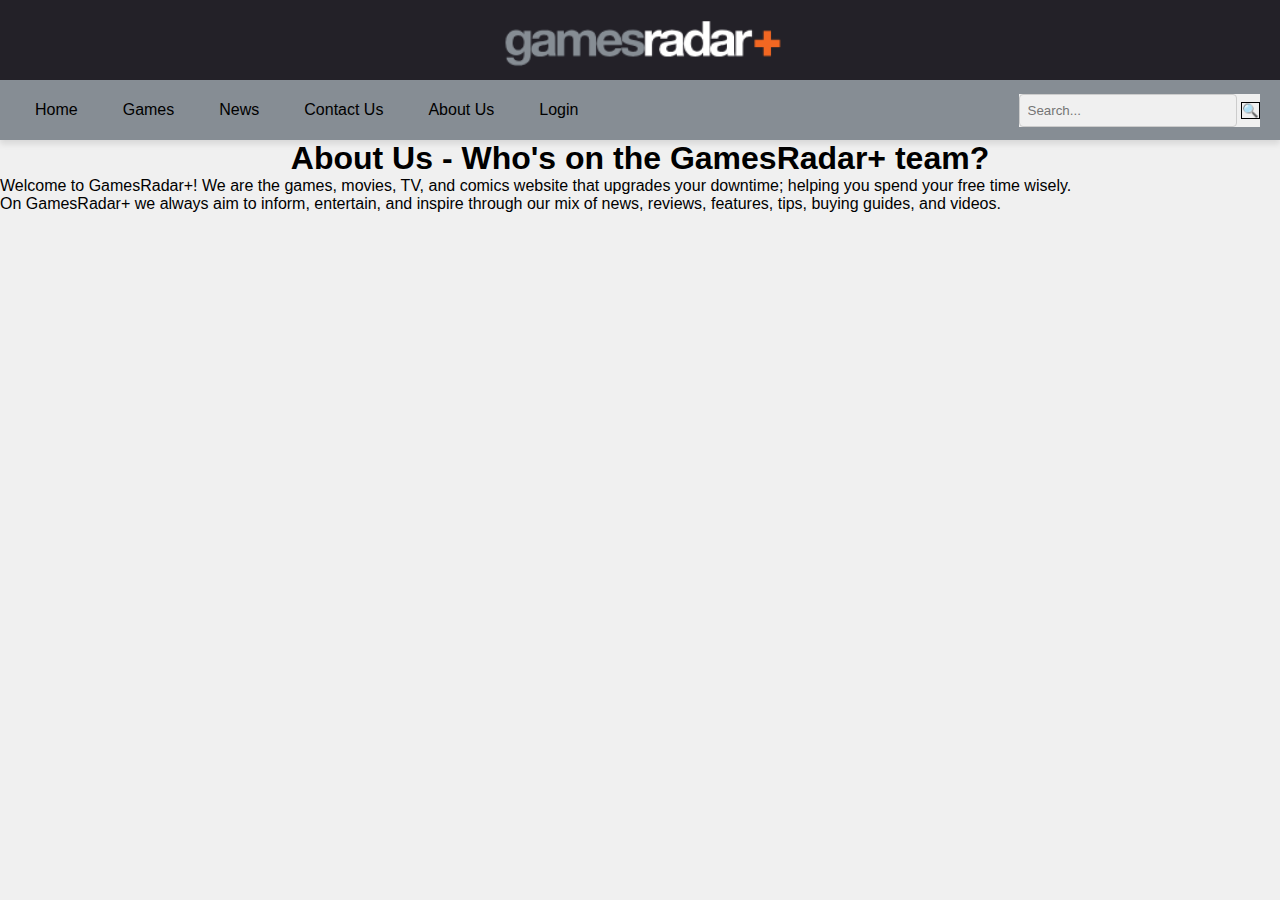
==== aboutus.html @ 88d727af "Adjusting about us page" ====
<!DOCTYPE html>
<html lang="en">
<head>
    <meta charset="UTF-8">
    <meta name="viewport" content="width=device-width, initial-scale=1.0">
    <title>GameRadar+ | About Us</title>
    <link rel="stylesheet" href="aboutus.css">
</head>
<body>
    <section id="sticky-container">
        <!-- Logo Section -->
        <div class="logo-container">
            <img src="GameRadar-Pictures/game-radar-logo.png" alt="Game Radar Logo" style="width: 300px; height: auto;">
        </div>
    
        <!-- Navigation Bar Section -->
        <div class="navbar">
            <ul>
                <li><a href="index.html">Home</a></li>
                <li><a href="games.html">Games</a></li>
                <li><a href="news.html">News</a></li>
                <li><a href="contact.html">Contact Us</a></li>
                <li><a href="aboutus.html">About Us</a></li>
                <li><a href="login.html">Login</a></li>
            </ul>
            <!-- Search Bar -->
            <div class="search-bar">
                <form>
                    <input type="text" placeholder="Search...">
                    <button>🔍</button>
                </form>
            </div>
        </div>
    </section>

    <!--Welcome description-->
    <section class="welcome-container">
        <div>
            <h1>About Us - Who's on the GamesRadar+ team?</h1>

            <p>Welcome to GamesRadar+! We are the games, movies, TV, and comics website that upgrades your downtime; helping you spend your free time wisely.</p>
            <p>On GamesRadar+ we always aim to inform, entertain, and inspire through our mix of news, reviews, features, tips, buying guides, and videos. </p>
        </div>
    </section>
</body>
</html>
---- aboutus.css ----
/* General Styles */
* {
    font-family: Arial, sans-serif;
    margin: 0;
    padding: 0;
    background-color: #f0f0f0;
}

/* Header Section */
h1 {
    text-align: center;
}

.logo-container {
    width: 100%;
    height: 80px;
    background-color: #232128;
    display: flex;
    justify-content: center;
    align-items: center;
    box-sizing: border-box;
}

.navbar {
    display: flex;
    justify-content: space-between;
    align-items: center;
    background-color: #868d94;
    padding: 0 20px;
    height: 60px;
}

.navbar ul {
    list-style-type: none;
    display: flex;
    margin: 0;
    padding: 0;
    background-color: #868d94;
}

.navbar li {
    margin-right: 15px;
    
}

.navbar a {
    color: black;
    text-decoration: none;
    padding: 15px;
    display: block;
    text-align: center;
    background-color: #868d94;
}

.navbar a:hover {
    background-color: #43404d;
    color: white
}

.search-bar li {
    display: flex;
    align-items: center;
    float: right;
}

.search-bar input {
    padding: 8px;
    border: 1px solid #ccc;
    border-radius: 4px;
    width: 200px;
}

.search-bar button {
    border: 1px solid black;
}

.welcome-container {
    background-color: aqua;
}


#sticky-container {
    position: sticky;
    top: 0; /* Stick the container at the top of the viewport */
    z-index: 10; /* Ensure the sticky element stays above other content */
    background-color: #fff; /* Optional: Background color to make sure it appears over the content */
    box-shadow: 0 4px 6px rgba(0, 0, 0, 0.1);
}
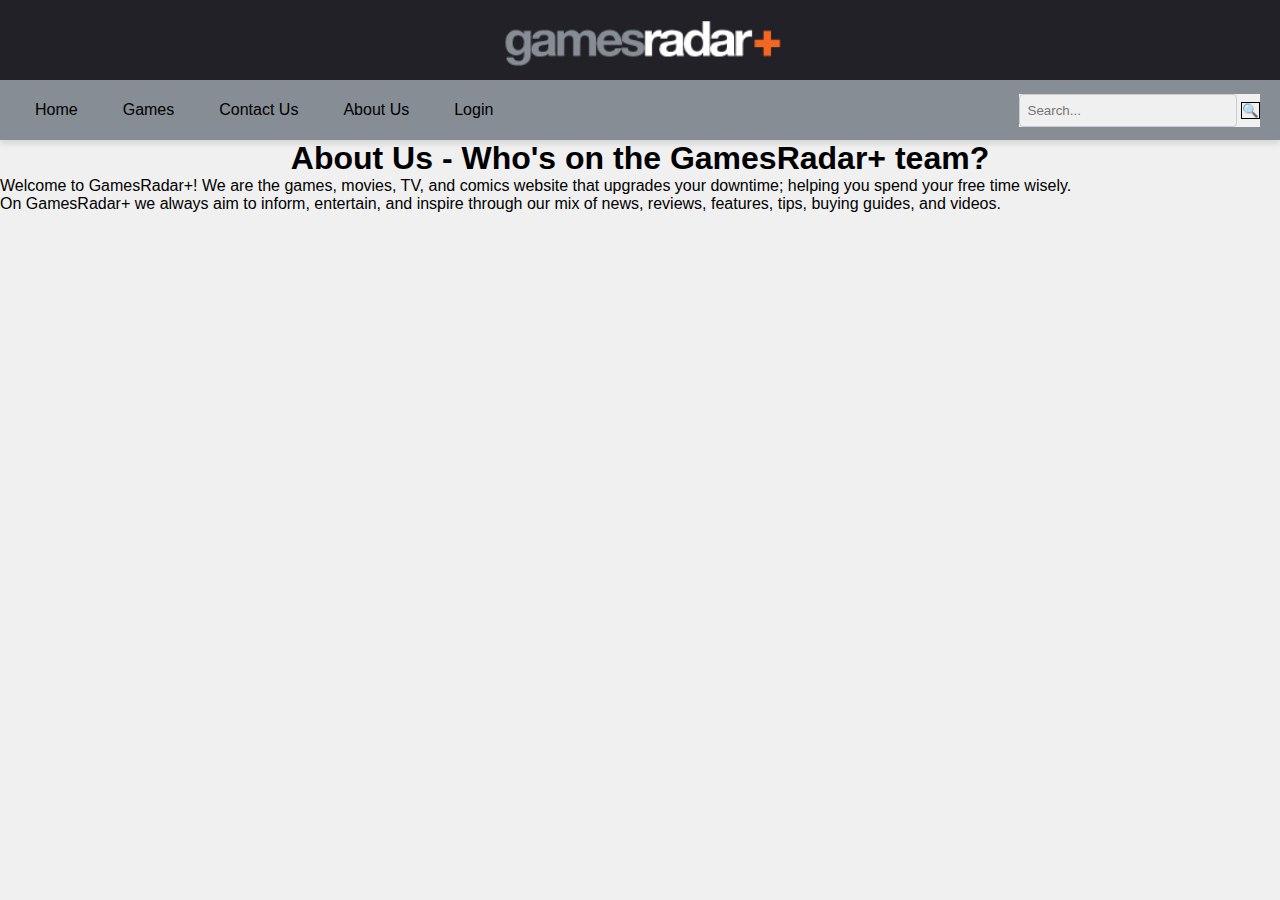
==== commit 27382eb5: "removal of news tab" ====
--- a/aboutus.html
+++ b/aboutus.html
@@ -18,7 +18,6 @@
             <ul>
                 <li><a href="index.html">Home</a></li>
                 <li><a href="games.html">Games</a></li>
-                <li><a href="news.html">News</a></li>
                 <li><a href="contact.html">Contact Us</a></li>
                 <li><a href="aboutus.html">About Us</a></li>
                 <li><a href="login.html">Login</a></li>
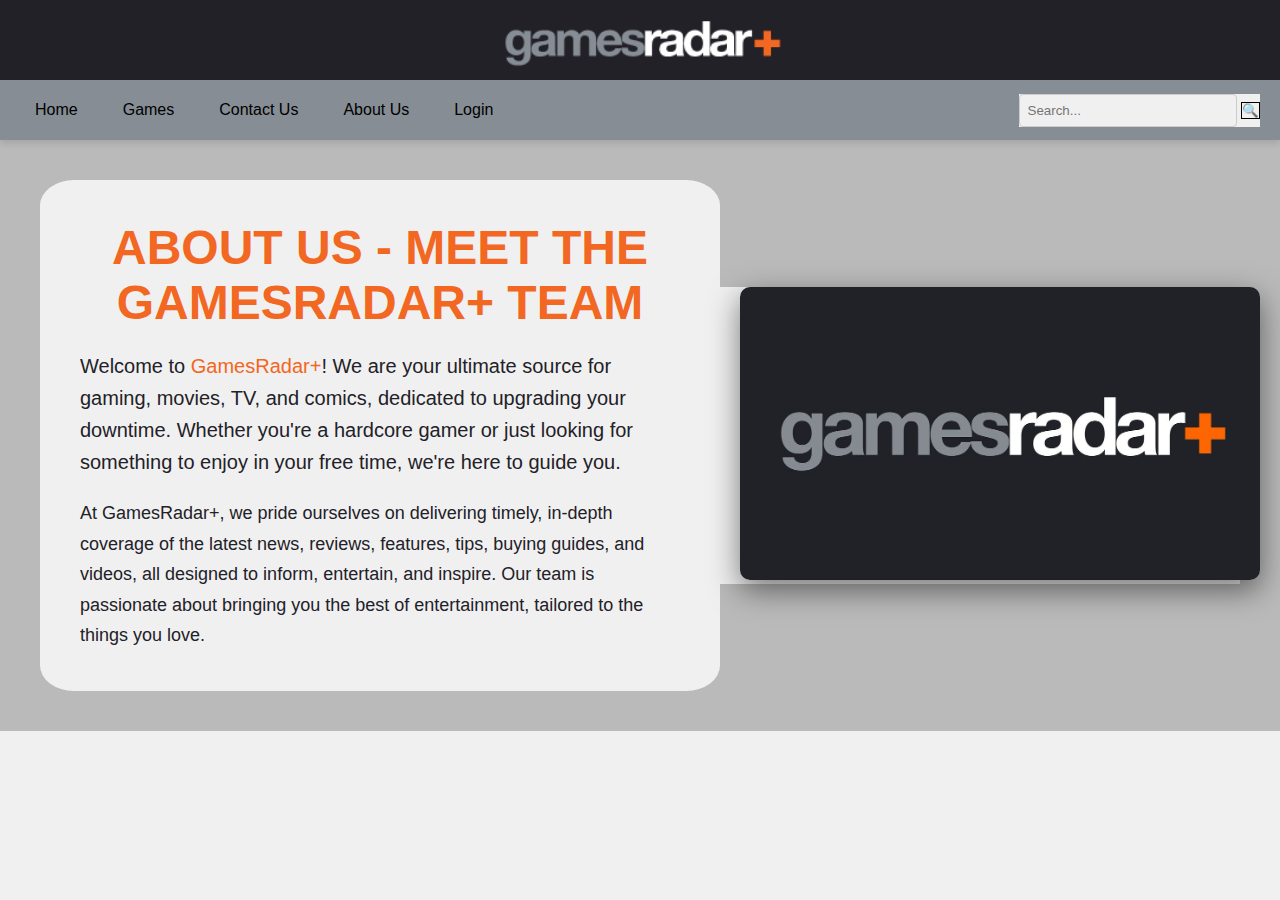
==== commit 772200de: "adjusting about us page formatting" ====
--- a/aboutus.html
+++ b/aboutus.html
@@ -32,13 +32,15 @@
         </div>
     </section>
 
-    <!--Welcome description-->
-    <section class="welcome-container">
-        <div>
-            <h1>About Us - Who's on the GamesRadar+ team?</h1>
-
-            <p>Welcome to GamesRadar+! We are the games, movies, TV, and comics website that upgrades your downtime; helping you spend your free time wisely.</p>
-            <p>On GamesRadar+ we always aim to inform, entertain, and inspire through our mix of news, reviews, features, tips, buying guides, and videos. </p>
+    <!-- Welcome description -->
+    <section class="about-us-container">
+        <div class="about-us-content">
+            <h1>About Us - Meet the GamesRadar+ Team</h1>
+            <p class="intro">Welcome to <span class="highlight">GamesRadar+</span>! We are your ultimate source for gaming, movies, TV, and comics, dedicated to upgrading your downtime. Whether you're a hardcore gamer or just looking for something to enjoy in your free time, we're here to guide you.</p>
+            <p>At GamesRadar+, we pride ourselves on delivering timely, in-depth coverage of the latest news, reviews, features, tips, buying guides, and videos, all designed to inform, entertain, and inspire. Our team is passionate about bringing you the best of entertainment, tailored to the things you love.</p>
+        </div>
+        <div class="team-image">
+            <img src="GameRadar-Pictures/Game-Radar_About.jpg" alt="GamesRadar+ Team">
         </div>
     </section>
 </body>
--- a/aboutus.css
+++ b/aboutus.css
@@ -74,15 +74,75 @@
     border: 1px solid black;
 }
 
-.welcome-container {
-    background-color: aqua;
-}
-
-
 #sticky-container {
     position: sticky;
     top: 0; /* Stick the container at the top of the viewport */
     z-index: 10; /* Ensure the sticky element stays above other content */
     background-color: #fff; /* Optional: Background color to make sure it appears over the content */
     box-shadow: 0 4px 6px rgba(0, 0, 0, 0.1);
-}+}
+
+/* General styles for the about us section */
+.about-us-container {
+    display: flex;
+    flex-direction: row;
+    justify-content: space-between;
+    align-items: center;
+    padding: 40px;
+    background-color: #bababa; /* Dark background to align with gaming theme */
+    color: #fff; /* Light text color for contrast */
+}
+
+.about-us-content {
+    max-width: 600px;
+    padding: 40px;
+    border-radius: 5%;
+}
+
+.about-us-content h1 {
+    font-size: 3rem;
+    font-family: Arial, Helvetica, sans-serif;
+    margin-bottom: 20px;
+    text-transform: uppercase;
+    color: #f26722;
+}
+
+.intro {
+    font-size: 1.25rem;
+    line-height: 1.6;
+    margin-bottom: 20px;
+    font-weight: 300;
+}
+
+.highlight {
+    color: #f26722;
+}
+
+p {
+    font-size: 1.125rem;
+    line-height: 1.7;
+    color: #232128;
+}
+
+.team-image img {
+    max-width: 100%;
+    border-radius: 10px;
+    box-shadow: 0 10px 30px rgba(0, 0, 0, 0.5); /* Shadow for emphasis */
+    height: auto;
+    width: -50%;
+    margin-left: 20px;
+    background-color: transparent;
+}
+
+/* Mobile responsive adjustments */
+@media (max-width: 768px) {
+    .about-us-container {
+        flex-direction: column;
+        text-align: center;
+    }
+
+    .team-image img {
+        width: 70%;
+        margin: 20px 0;
+    }
+}
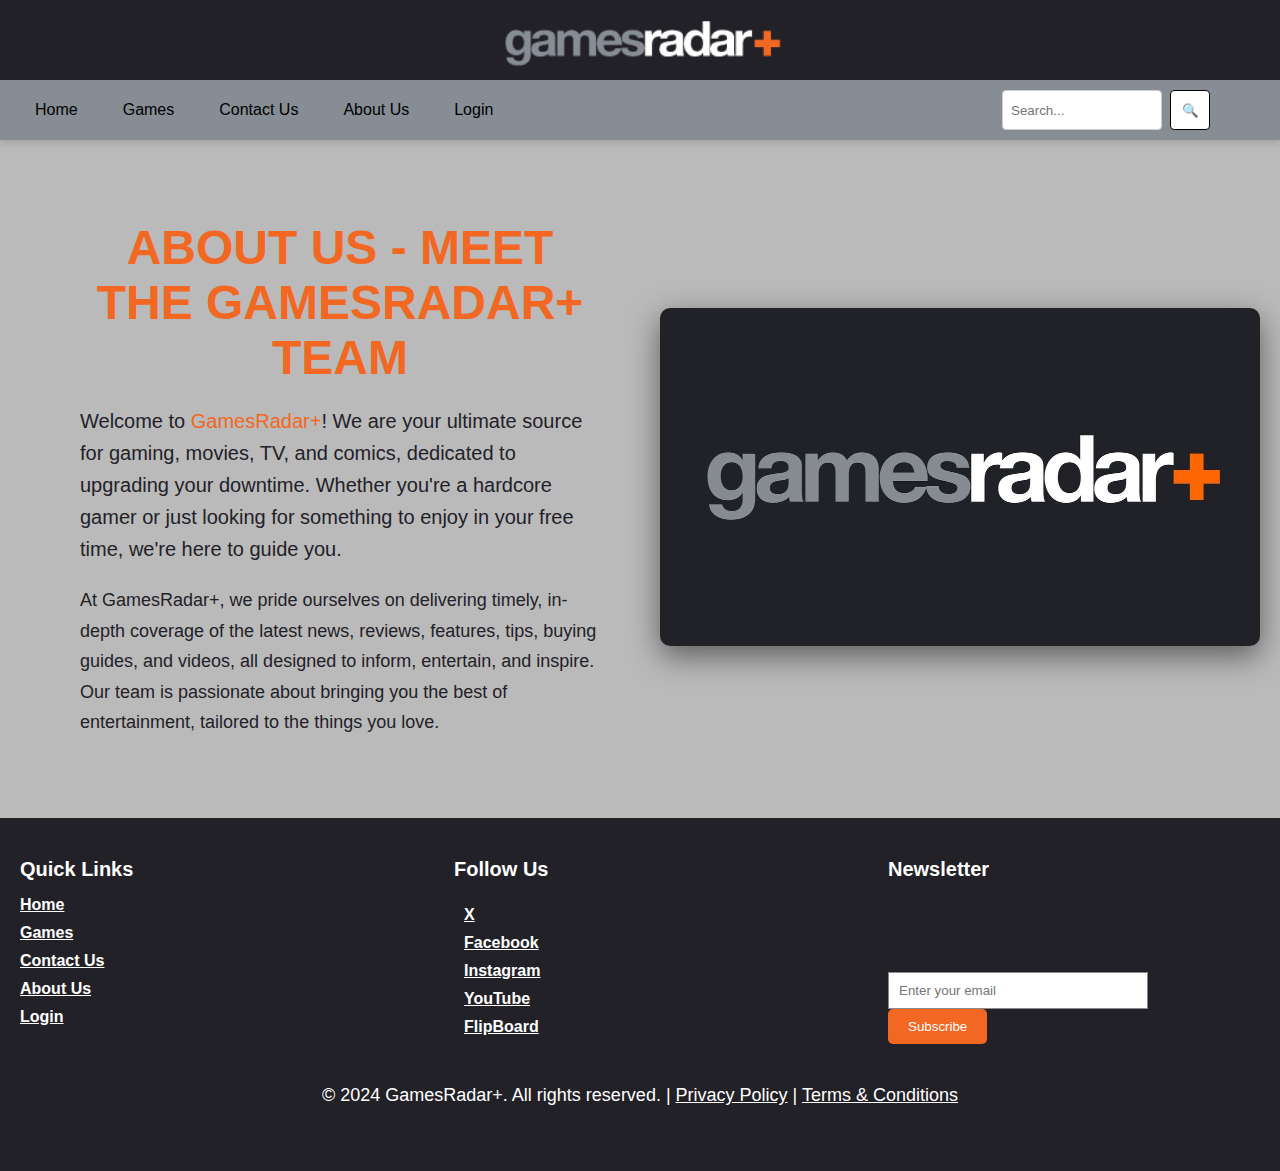
==== commit 75b6ea40: "responsiveness for nav bar and footer added to all pages existing so far" ====
--- a/aboutus.html
+++ b/aboutus.html
@@ -12,9 +12,11 @@
         <div class="logo-container">
             <img src="GameRadar-Pictures/game-radar-logo.png" alt="Game Radar Logo" style="width: 300px; height: auto;">
         </div>
-    
+   
         <!-- Navigation Bar Section -->
         <div class="navbar">
+            <!-- Hamburger Icon for Mobile -->
+            <div class="hamburger" onclick="toggleMenu()">&#9776;</div>
             <ul>
                 <li><a href="index.html">Home</a></li>
                 <li><a href="games.html">Games</a></li>
@@ -24,14 +26,16 @@
             </ul>
             <!-- Search Bar -->
             <div class="search-bar">
-                <form>
+                <form class="search-form">
                     <input type="text" placeholder="Search...">
-                    <button>🔍</button>
+                    <button type="submit">🔍</button>
                 </form>
             </div>
         </div>
     </section>
 
+
+    <!-- Main -->
     <!-- Welcome description -->
     <section class="about-us-container">
         <div class="about-us-content">
@@ -43,5 +47,53 @@
             <img src="GameRadar-Pictures/Game-Radar_About.jpg" alt="GamesRadar+ Team">
         </div>
     </section>
+
+
+    <!-- Footer -->
+    <footer class="site-footer">
+        <div class="footer-content">
+            <div class="footer-links">
+                <h4>Quick Links</h4>
+                <ul>
+                    <li><a href="index.html">Home</a></li>
+                    <li><a href="games.html">Games</a></li>
+                    <li><a href="contact.html">Contact Us</a></li>
+                    <li><a href="aboutus.html">About Us</a></li>
+                    <li><a href="login.html">Login</a></li>
+                </ul>
+            </div>
+   
+            <div class="footer-social">
+                <h4>Follow Us</h4>
+                <ul>
+                    <li><a href="https://x.com/gamesradar"><i class="fab fa-x"></i>X</a></li>
+                    <li><a href="https://www.facebook.com/gamesradarplus/"><i class="fab fa-facebook"></i>Facebook</a></li>
+                    <li><a href="https://www.instagram.com/gamesradar/"><i class="fab fa-instagram"></i>Instagram</a></li>
+                    <li><a href="https://www.youtube.com/user/GamesRadar"><i class="fab fa-youtube"></i>YouTube</a></li>
+                    <li><a href="https://flipboard.com/@GamesRadar"><i class="fab fa-flipboard"></i>FlipBoard</a></li>
+                </ul>
+            </div>
+   
+            <div class="footer-newsletter">
+                <h4>Newsletter</h4>
+                <p>Subscribe to get the latest gaming news and updates!</p>
+                <form action="#">
+                    <input type="email" placeholder="Enter your email" required>
+                    <button type="submit">Subscribe</button>
+                </form>
+            </div>
+        </div>
+   
+        <div class="footer-bottom">
+            <p>&copy; 2024 GamesRadar+. All rights reserved. | <a href="https://futureplc.com/privacy-policy/">Privacy Policy</a> | <a href="https://futureplc.com/terms-conditions/">Terms & Conditions</a></p>
+        </div>
+    </footer>
+    <script>
+        function toggleMenu() {
+            const navbar = document.querySelector('.navbar');
+            navbar.classList.toggle('active'); // Toggle 'active' class to show/hide menu
+        }
+    </script>
 </body>
-</html>+</html>
+
--- a/aboutus.css
+++ b/aboutus.css
@@ -1,15 +1,17 @@
-/* General Styles */
+/* Basic reset */
 * {
     font-family: Arial, sans-serif;
     margin: 0;
     padding: 0;
-    background-color: #f0f0f0;
-}
+    box-sizing: border-box;
+}
+
 
 /* Header Section */
 h1 {
     text-align: center;
 }
+
 
 .logo-container {
     width: 100%;
@@ -21,14 +23,24 @@
     box-sizing: border-box;
 }
 
+
+/* Initially hide the hamburger icon by default (for larger screens) */
+.navbar .hamburger {
+    display: none;
+}
+
+
 .navbar {
     display: flex;
-    justify-content: space-between;
+    justify-content: flex-start; /* Shift the nav buttons to the left */
     align-items: center;
     background-color: #868d94;
     padding: 0 20px;
     height: 60px;
-}
+    position: relative; /* Add this to position elements absolutely inside */
+    width: 100%;
+}
+
 
 .navbar ul {
     list-style-type: none;
@@ -36,12 +48,15 @@
     margin: 0;
     padding: 0;
     background-color: #868d94;
-}
+    width: auto;
+    flex-grow: 1; /* Allow navbar links to take available space */
+}
+
 
 .navbar li {
     margin-right: 15px;
-    
-}
+}
+
 
 .navbar a {
     color: black;
@@ -52,35 +67,394 @@
     background-color: #868d94;
 }
 
+
 .navbar a:hover {
     background-color: #43404d;
-    color: white
-}
-
-.search-bar li {
-    display: flex;
-    align-items: center;
-    float: right;
-}
-
-.search-bar input {
+    color: white;
+}
+
+
+/* Search bar container */
+.search-bar {
+    position: absolute;  /* Make the search bar absolute to the navbar */
+    right: 70px;  /* Move the search bar a bit to the left by increasing the value */
+    top: 50%;  /* Vertically center it */
+    transform: translateY(-50%);  /* Ensure it's vertically centered */
+    display: flex;  /* Use flexbox to align items horizontally */
+    align-items: center;  /* Vertically center the items */
+}
+
+
+/* Search form */
+.search-form {
+    display: flex;  /* Use flexbox to align input and button horizontally */
+    margin: 0;  /* Remove default margin from the form */
+    padding: 0;  /* Remove default padding from the form */
+}
+
+
+/* Search input field */
+.search-form input {
     padding: 8px;
     border: 1px solid #ccc;
     border-radius: 4px;
-    width: 200px;
-}
-
-.search-bar button {
+    width: 160px;  /* Set the width for the input */
+    margin-right: 8px;  /* Add some space between the input and button */
+}
+
+
+/* Search button */
+.search-form button {
+    background-color: #fff;
     border: 1px solid black;
-}
-
+    border-radius: 4px;
+    width: 40px;  /* Set the width to make it a square */
+    height: 40px;  /* Set the height to make it a square */
+    display: flex;
+    justify-content: center;
+    align-items: center;
+    cursor: pointer;
+    padding: 0;  /* Remove any default padding */
+}
+
+
+/* Icon inside the button */
+.search-form button svg {
+    width: 20px;  /* Set icon size */
+    height: 20px;
+}
 #sticky-container {
     position: sticky;
-    top: 0; /* Stick the container at the top of the viewport */
-    z-index: 10; /* Ensure the sticky element stays above other content */
-    background-color: #fff; /* Optional: Background color to make sure it appears over the content */
+    top: 0;
+    z-index: 10;
+    background-color: #fff;
     box-shadow: 0 4px 6px rgba(0, 0, 0, 0.1);
 }
+
+
+/* Footer Styles */
+.site-footer {
+    background-color: #232128;
+    color: white;
+    padding: 40px 0;
+    font-size: 1rem;
+}
+
+
+.footer-content {
+    display: flex;
+    justify-content: space-between;
+    flex-wrap: wrap;
+    gap: 40px;
+    align-items: flex-start; /* Ensures alignment at the top */
+    padding: 0 20px; /* Adjust left/right padding */
+}
+
+
+.footer-links, .footer-social, .footer-newsletter {
+    width: 30%;
+    min-width: 220px; /* Prevents items from shrinking too much */
+}
+
+
+.footer-links h4, .footer-social h4, .footer-newsletter h4 {
+    font-size: 1.25rem;
+    font-weight: bold;
+    margin-bottom: 15px;
+}
+
+
+.footer-links ul, .footer-social ul {
+    list-style: none;
+    padding: 0;
+    font-size: 1rem;
+    font-weight: bold;
+    margin-bottom: 15px;
+}
+
+
+.footer-links li, .footer-social li {
+    margin-bottom: 10px;
+}
+
+
+.footer-links a {
+    text-decoration: underline;
+    color: white;
+}
+
+
+.footer-social a {
+    display: block;
+    text-decoration: underline;
+    color: white;
+}
+
+
+.footer-links a:hover, .footer-social a:hover {
+    color: #f26722;
+}
+
+
+.footer-social i {
+    margin-right: 10px;
+}
+
+
+/* Aligning the Follow Us header and social links */
+.footer-social {
+    width: 30%; /* Prevent shrinking on smaller screens */
+    min-width: 220px; /* Prevents shrinking */
+    display: flex;
+    flex-direction: column;
+    align-items: flex-start; /* Align items to the left */
+    gap: 10px; /* Controls space between social links */
+}
+
+
+.footer-social h4 {
+    font-size: 1.25rem;
+    font-weight: bold;
+    margin-bottom: 15px;
+    text-align: left; /* Ensure the heading aligns left */
+}
+
+
+.footer-social ul {
+    list-style: none;
+    padding: 0;
+    font-size: 1rem;
+    font-weight: bold;
+    margin: 0;
+    display: flex;
+    flex-direction: column;
+    gap: 10px; /* Controls space between social links */
+}
+
+
+.footer-social li {
+    margin-bottom: 0; /* Remove extra margin */
+}
+
+
+.footer-newsletter form {
+    background-color: transparent;
+}
+
+
+.footer-newsletter p {
+    padding-bottom: 15px;
+}
+
+
+.footer-newsletter input[type="email"] {
+    padding: 10px;
+    border: 1px solid rgb(139, 139, 139);
+    margin-right: 10px;
+    width: 70%;
+}
+
+
+.footer-newsletter button {
+    padding: 10px 20px;
+    background-color: #f26722;
+    border: none;
+    border-radius: 5px;
+    color: #fff;
+    cursor: pointer;
+}
+
+
+.footer-newsletter button:hover {
+    background-color: #c7561d;
+}
+
+
+.footer-bottom {
+    display: flex;
+    flex-direction: column;
+    justify-content: center; /* Centers content vertically */
+    align-items: center; /* Ensures center alignment horizontally */
+    text-align: center;
+    padding: 20px 0;
+    background-color: #232128;
+    font-size: 0.875rem;
+}
+
+
+.footer-bottom p {
+    color: white;
+    margin-top: 1rem; /* Reduced margin */
+}
+
+
+.footer-bottom a {
+    color: white;
+}
+
+
+.footer-bottom a:hover {
+    color: #f26722;
+}
+
+
+
+
+
+
+@media (max-width: 768px) {
+    .footer-content {
+        flex-direction: column;
+        text-align: center;
+    }
+
+
+    .footer-links, .footer-social, .footer-newsletter {
+        width: 100%;
+        margin-bottom: 20px;
+    }
+
+
+    .footer-social {
+        display: flex;
+        flex-direction: column;
+        align-items: center; /* Center on mobile */
+        gap: 10px; /* Gap between links */
+    }
+
+
+    .footer-newsletter input[type="email"] {
+        margin-bottom: 10px;
+        width: 80%;
+    }
+    .footer-bottom p {
+        margin: 8px;
+    }
+}
+
+
+/* Navbar for Mobile */
+@media (max-width: 768px) {
+    .navbar {
+        flex-direction: column; /* Align links vertically on small screens */
+        align-items: flex-start;
+        padding: 10px;
+    }
+
+
+    .navbar ul {
+        display: none; /* Hide the navbar links by default */
+        width: 100%;
+        flex-direction: column;
+        margin-top: 10px;
+    }
+
+
+    .navbar li {
+        margin: 10px 0;
+        width: 100%; /* Ensure the list items span the entire width */
+    }
+
+
+    .navbar a {
+        color: black;
+        text-decoration: none;
+        padding: 15px;
+        display: block;
+        text-align: left;
+        background-color: #868d94; /* Default background color */
+    }
+
+
+    .navbar a:hover {
+        background-color: #43404d; /* Darken background when hovered */
+        color: white;
+    }
+   
+    /* Ensure the hover effect works when the hamburger menu is active */
+    .navbar.active a:hover {
+        background-color: #43404d; /* Darken background when hovered inside active menu */
+        color: white;
+    }
+
+
+    .navbar.active ul {
+        display: flex; /* Show the navbar links when active */
+        max-width: 45%;
+    }
+
+
+    /* Hamburger icon adjustments */
+    .navbar .hamburger {
+        display: block; /* Show the hamburger on small screens */
+        cursor: pointer;
+        font-size: 30px;
+        color: #f26722; /* Set the color of the hamburger */
+    }
+   
+    /* Hover effect for hamburger */
+    .navbar .hamburger:hover {
+        color: #c7561d; /* Change color on hover */
+        background-color: #767c82; /* Background color on hover */
+    }
+
+
+    .navbar.active a:hover {
+        background-color: #43404d; /* Darken background when hovered inside active menu */
+        color: white;
+    }
+
+
+    .search-bar {
+        position: absolute;
+        right: 20px;  /* Keep it 20px from the right edge */
+        top: 50%;
+        transform: translateY(-50%); /* Center vertically */
+        display: flex;  /* Keep elements aligned horizontally */
+        align-items: center;
+        justify-content: flex-start;  /* Align horizontally */
+        width: 70vw; /* Set the width of the search bar as a percentage of the viewport width */
+        max-width: 300px;  /* Limit the max width to prevent the search bar from becoming too large */
+    }
+
+
+    .search-bar input {
+        padding: 8px;
+        border: 1px solid #ccc;
+        border-radius: 4px;
+        flex-grow: 1;  /* Allow the input to take up available space */
+        margin-right: 8px;  /* Add space between input and button */
+        width: 100%;  /* Full width relative to the container */
+        max-width: 100%; /* Ensure it doesn't overflow */
+        font-size: 1em;  /* Keep text size relative */
+    }
+
+
+    .search-bar button {
+        background-color: #fff;
+        border: 1px solid black;
+        border-radius: 4px;
+        width: 12vw;  /* Button width based on viewport width */
+        height: 12vw;  /* Button height based on viewport width */
+        min-width: 30px;  /* Prevent it from shrinking too much */
+        min-height: 30px;  /* Prevent it from shrinking too much */
+        max-width: 40px;  /* Max button size */
+        max-height: 40px;  /* Max button size */
+        display: flex;
+        justify-content: center;
+        align-items: center;
+        cursor: pointer;
+        padding: 0;  /* Remove any default padding */
+    }
+
+
+    /* Icon inside the button */
+    .search-bar button svg {
+        width: 20px;  /* Set icon size */
+        height: 20px;
+    }
+}
+
 
 /* General styles for the about us section */
 .about-us-container {
@@ -89,8 +463,8 @@
     justify-content: space-between;
     align-items: center;
     padding: 40px;
-    background-color: #bababa; /* Dark background to align with gaming theme */
-    color: #fff; /* Light text color for contrast */
+    background-color: #bababa;
+    color: #fff;
 }
 
 .about-us-content {
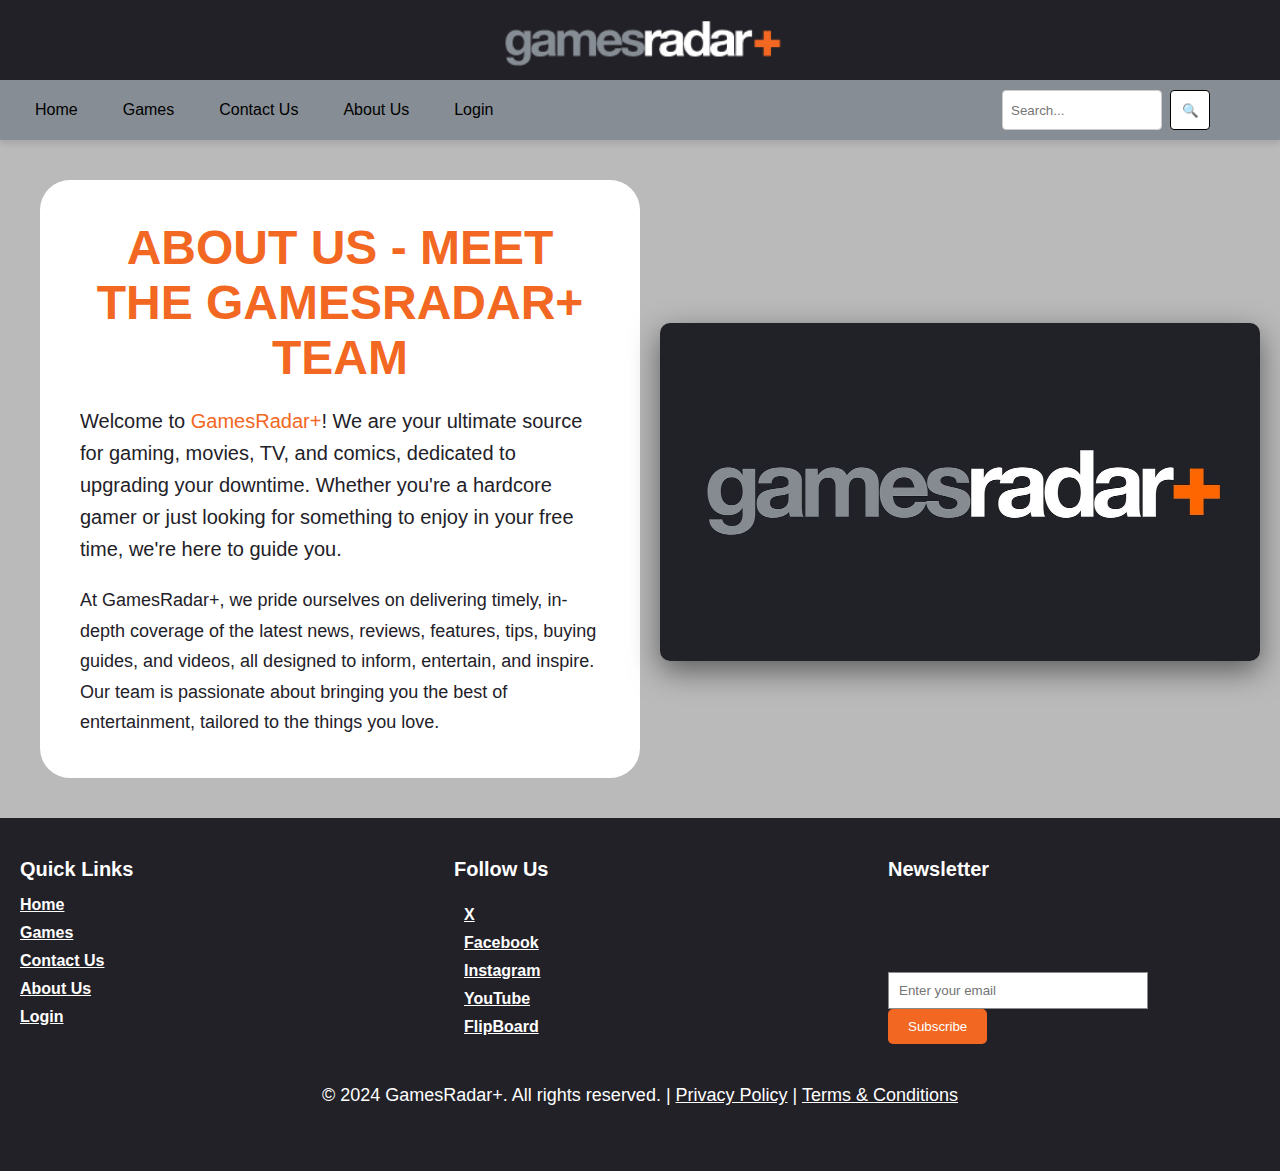
==== commit bcc00b7e: "added username display for all pages" ====
--- a/aboutus.html
+++ b/aboutus.html
@@ -10,6 +10,7 @@
     <section id="sticky-container">
         <!-- Logo Section -->
         <div class="logo-container">
+            <span id="username-display" style="position: absolute; left: 30px; top: 30px; font-size: 18px; color: #ffffff; "></span>
             <img src="GameRadar-Pictures/game-radar-logo.png" alt="Game Radar Logo" style="width: 300px; height: auto;">
         </div>
    
@@ -93,6 +94,18 @@
             const navbar = document.querySelector('.navbar');
             navbar.classList.toggle('active'); // Toggle 'active' class to show/hide menu
         }
+
+        // Wait for the DOM to load and then display the username if it's stored
+        document.addEventListener("DOMContentLoaded", function() {
+            // Get the stored username from localStorage
+            const username = localStorage.getItem("username");
+
+            // If the username exists, display it in the appropriate element
+            if (username) {
+                const usernameElement = document.getElementById("username-display"); // Assuming you have an element with this ID
+                usernameElement.textContent = `Welcome, ${username}!`;
+            }
+        });
     </script>
 </body>
 </html>
--- a/aboutus.css
+++ b/aboutus.css
@@ -471,6 +471,7 @@
     max-width: 600px;
     padding: 40px;
     border-radius: 5%;
+    background-color: #ffffff;
 }
 
 .about-us-content h1 {
@@ -508,6 +509,9 @@
     background-color: transparent;
 }
 
+.team-image {
+    margin-top: 30px;
+}
 /* Mobile responsive adjustments */
 @media (max-width: 768px) {
     .about-us-container {
@@ -519,4 +523,8 @@
         width: 70%;
         margin: 20px 0;
     }
-}
+
+    #username-display {
+        display: none;
+    }
+}
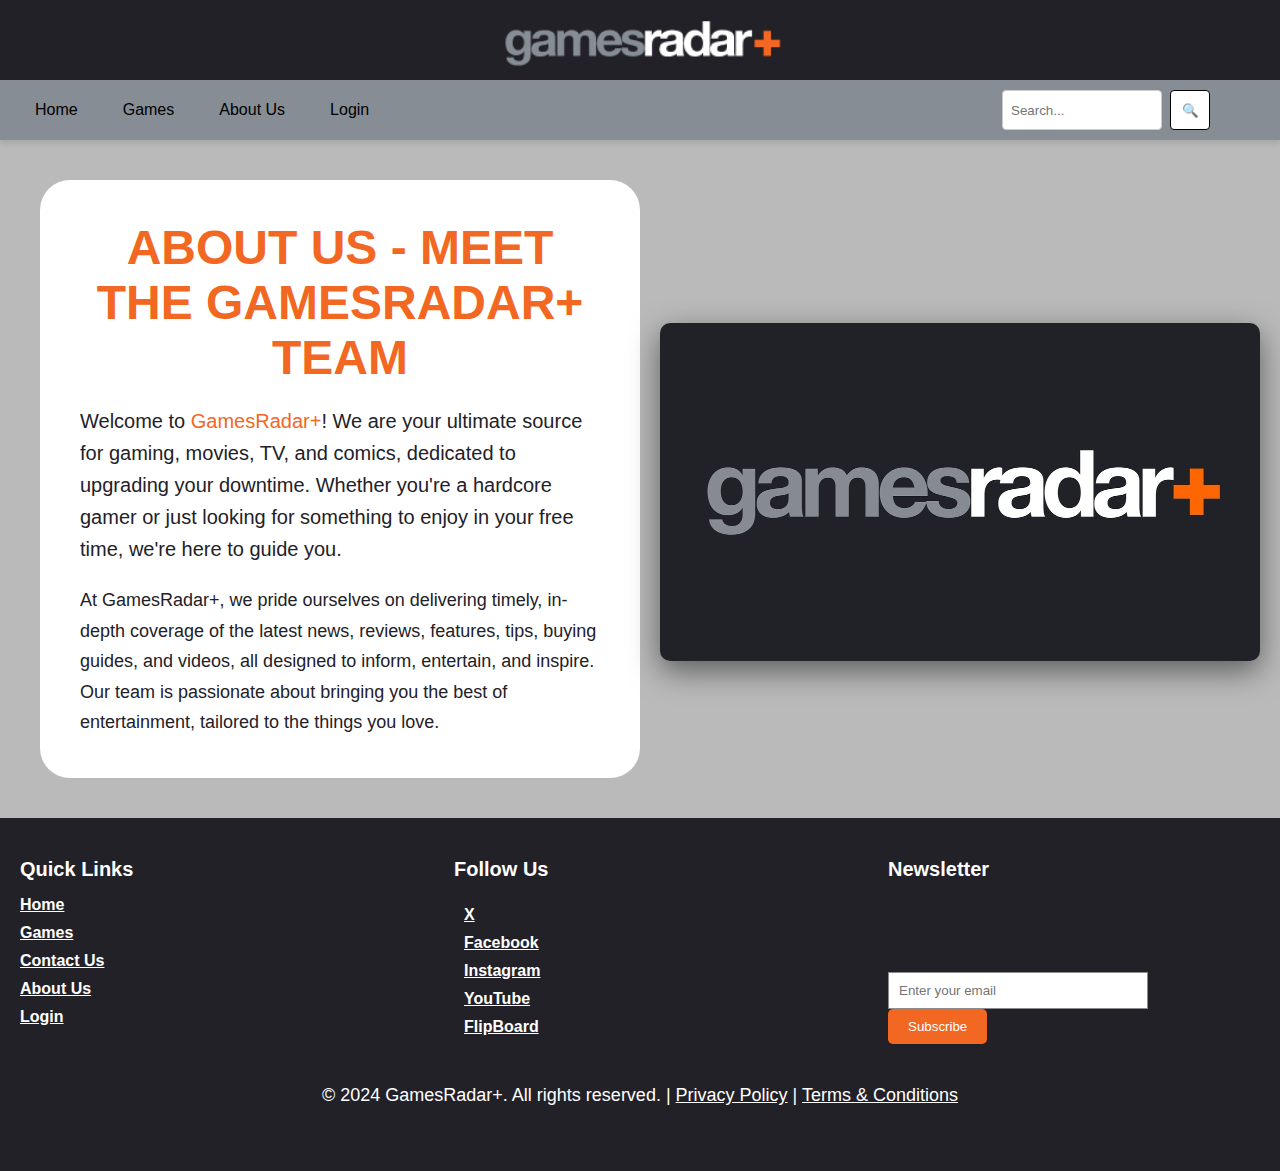
==== commit de260291: "Made logout option available on all pages" ====
--- a/aboutus.html
+++ b/aboutus.html
@@ -12,6 +12,7 @@
         <div class="logo-container">
             <span id="username-display" style="position: absolute; left: 30px; top: 30px; font-size: 18px; color: #ffffff; "></span>
             <img src="GameRadar-Pictures/game-radar-logo.png" alt="Game Radar Logo" style="width: 300px; height: auto;">
+            <button id="logoutButton" onclick="logout()" style="display: none; position: absolute; right: 30px; top: 30px; background-color: #ff4747; color: white; border: none; padding: 10px; cursor: pointer;">Logout</button>
         </div>
    
         <!-- Navigation Bar Section -->
@@ -21,7 +22,6 @@
             <ul>
                 <li><a href="index.html">Home</a></li>
                 <li><a href="games.html">Games</a></li>
-                <li><a href="contact.html">Contact Us</a></li>
                 <li><a href="aboutus.html">About Us</a></li>
                 <li><a href="login.html">Login</a></li>
             </ul>
@@ -89,24 +89,7 @@
             <p>&copy; 2024 GamesRadar+. All rights reserved. | <a href="https://futureplc.com/privacy-policy/">Privacy Policy</a> | <a href="https://futureplc.com/terms-conditions/">Terms & Conditions</a></p>
         </div>
     </footer>
-    <script>
-        function toggleMenu() {
-            const navbar = document.querySelector('.navbar');
-            navbar.classList.toggle('active'); // Toggle 'active' class to show/hide menu
-        }
-
-        // Wait for the DOM to load and then display the username if it's stored
-        document.addEventListener("DOMContentLoaded", function() {
-            // Get the stored username from localStorage
-            const username = localStorage.getItem("username");
-
-            // If the username exists, display it in the appropriate element
-            if (username) {
-                const usernameElement = document.getElementById("username-display"); // Assuming you have an element with this ID
-                usernameElement.textContent = `Welcome, ${username}!`;
-            }
-        });
-    </script>
+    <script src="index.js"></script>
 </body>
 </html>
 
